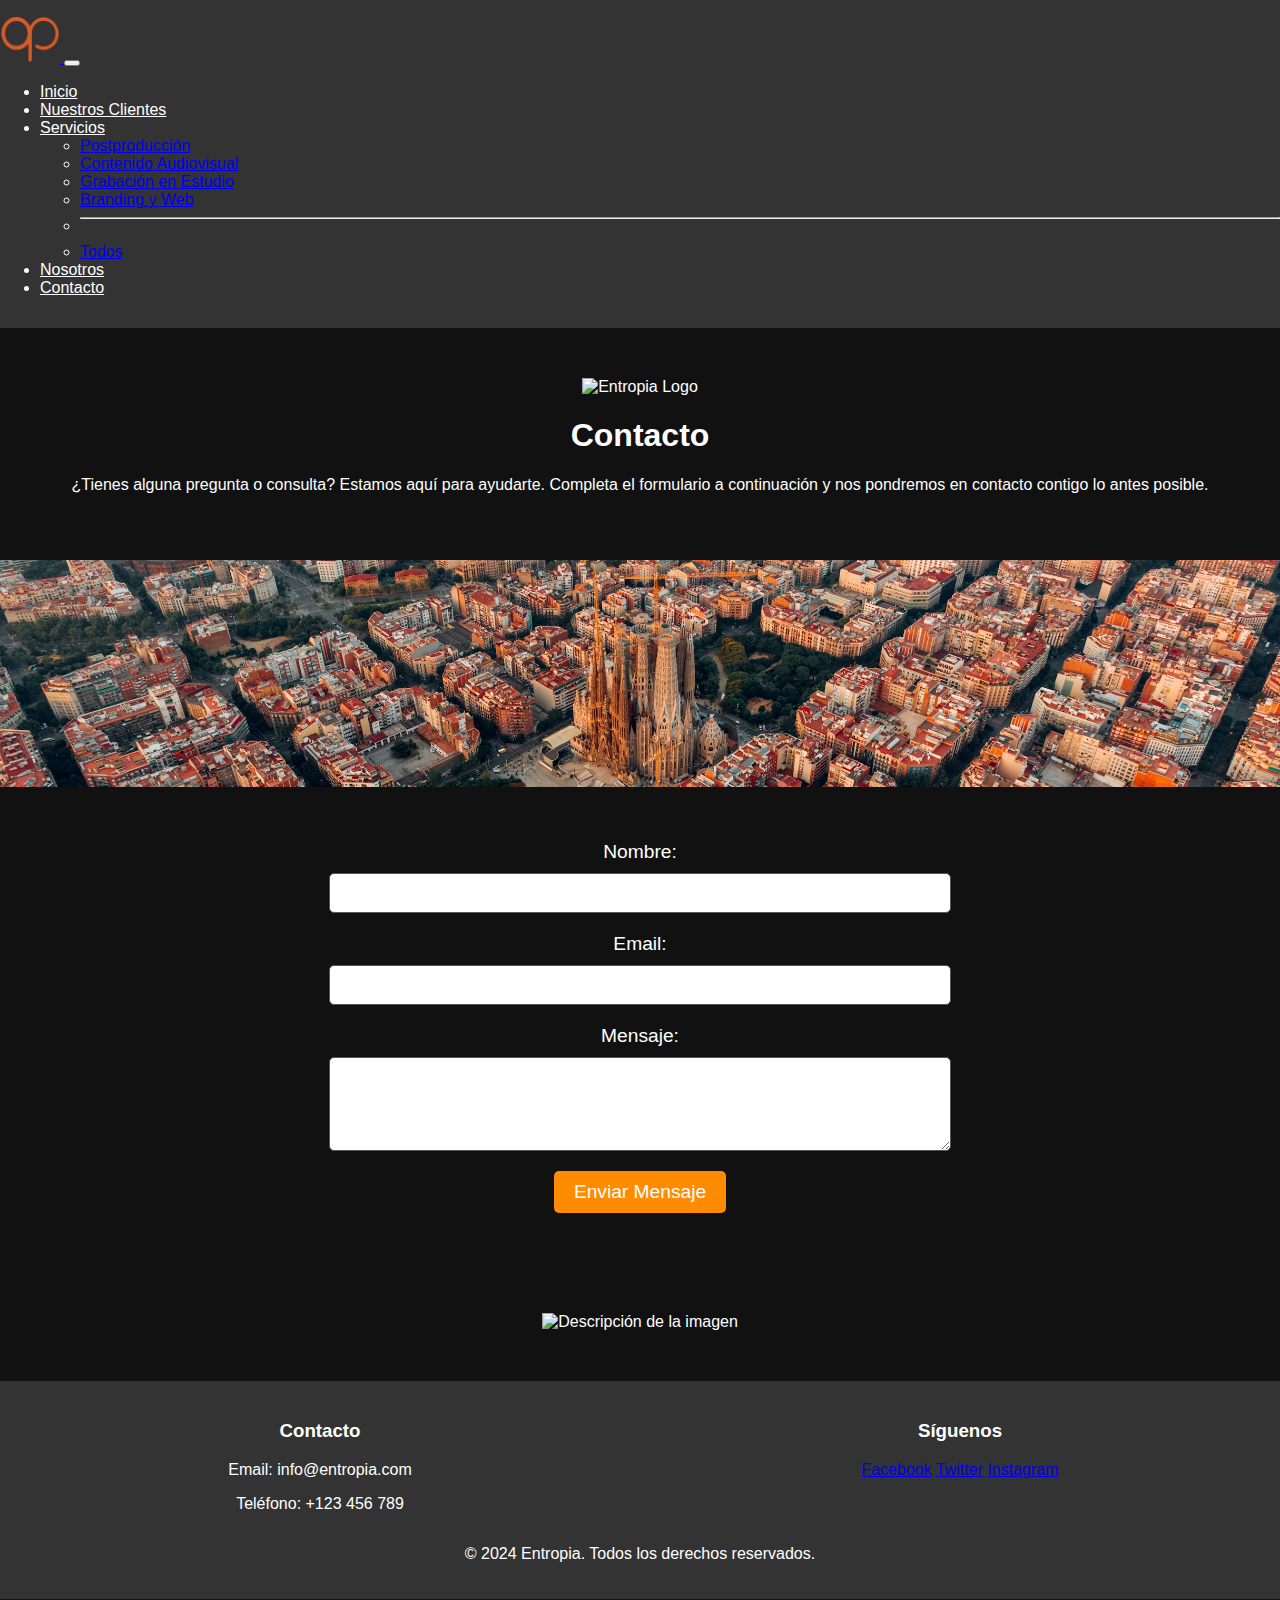
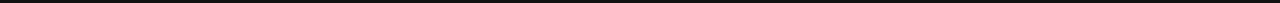
==== pages/contacto.html @ d7e5db75 "Estructura Inicial y css" ====
<!DOCTYPE html>
<html lang="es">

<head>
    <!-- Metadatos para SEO -->
    <meta charset="utf-8" />
    <meta name="viewport" content="width=device-width, initial-scale=1" />
    <meta name="description" content="Contacta con Entropia para obtener más información sobre nuestros servicios audiovisuales. Estamos aquí para ayudarte." />
    <meta name="keywords" content="entropia, contacto, servicios audiovisuales" />
    <meta name="author" content="Entropia" />

    <!-- Metadatos para redes sociales -->
    <meta property="og:title" content="Contacto - Entropia" />
    <meta property="og:description" content="Contacta con Entropia para obtener más información sobre nuestros servicios audiovisuales. Estamos aquí para ayudarte." />
    <meta property="og:type" content="website" />
    <meta name="twitter:card" content="summary_large_image" />
    <meta name="twitter:title" content="Contacto - Entropia" />
    <meta name="twitter:description" content="Contacta con Entropia para obtener más información sobre nuestros servicios audiovisuales. Estamos aquí para ayudarte." />

    <!-- Favicon -->
    <link rel="icon" href="./favicon.ico" type="image/x-icon" />
    <link rel="shortcut icon" href="./favicon.ico" type="image/x-icon" />

    <!-- Enlaces de Estilos -->
    <link rel="stylesheet" href="../css/style.css" />
    <link href="https://cdn.jsdelivr.net/npm/bootstrap@5.3.2/dist/css/bootstrap.min.css" rel="stylesheet"
        integrity="sha384-T3c6CoIi6uLrA9TneNEoa7RxnatzjcDSCmG1MXxSR1GAsXEV/Dwwykc2MPK8M2HN" crossorigin="anonymous" />

    <!-- Título de la Página -->
    <title>Contacto - Entropia</title>
</head>

<body>
    <!-- Barra de Navegación -->
    <nav class="navbar navbar-expand-lg bg-dark border-bottom border-body" data-bs-theme="dark">
        <div class="container-fluid">
            <a class="navbar-brand" href="#">
                <img src="../img/logo.png" alt="Entropia Logo" width="60" height="48" class="logo" />
            </a>
            <button class="navbar-toggler" type="button" data-bs-toggle="collapse"
                data-bs-target="#navbarSupportedContent" aria-controls="navbarSupportedContent" aria-expanded="false"
                aria-label="Toggle navigation">
                <span class="navbar-toggler-icon"></span>
            </button>
            <div class="collapse navbar-collapse" id="navbarSupportedContent">
                <ul class="navbar-nav me-auto mb-2 mb-lg-0">
                    <li class="nav-item">
                        <a class="nav-link" href="../index.html">Inicio</a>
                    </li>
                    <li class="nav-item">
                        <a class="nav-link" href="nuestros-clientes.html">Nuestros Clientes</a>
                    </li>
                    <li class="nav-item dropdown">
                        <a class="nav-link dropdown-toggle" href="#" role="button"
                            data-bs-toggle="dropdown" aria-expanded="false">
                            Servicios
                        </a>
                        <ul class="dropdown-menu">
                            <li>
                                <a class="dropdown-item" href="servicios.html#postpo">Postproducción</a>
                            </li>
                            <li>
                                <a class="dropdown-item" href="servicios.html#contenido-av">Contenido Audiovisual</a>
                            </li>
                            <li>
                                <a class="dropdown-item" href="servicios.html#grab">Grabación en Estudio</a>
                            </li>
                            <li>
                                <a class="dropdown-item" href="servicios.html#bweb">Branding y Web</a>
                            </li>
                            <li>
                                <hr class="dropdown-divider" />
                            </li>
                            <li>
                                <a class="dropdown-item" href="servicios.html">Todos</a>
                            </li>
                        </ul>
                    </li>
                    <li class="nav-item">
                        <a class="nav-link active" aria-current="page" href="nosotros.html">Nosotros</a>
                    </li>
                    <li class="nav-item">
                        <a class="nav-link" href="contacto.html">Contacto</a>
                    </li>
                </ul>
            </div>
        </div>
    </nav>

    <!-- Contenido Principal -->
    <main>
        <!-- Encabezado -->
        <header>
            <img src="../img/LOGOLARGO.png" alt="Entropia Logo" class="logolargo" />
            <h1>Contacto</h1>
            <p>¿Tienes alguna pregunta o consulta? Estamos aquí para ayudarte. Completa el formulario a continuación y nos pondremos en contacto contigo lo antes posible.</p>
        </header>
                        <!-- Imagen Especial sobre Proyectos Destacados -->
                        <img src="../img/bcncity.png" alt="Imagen Especial" class="imagen-especial">
        <!-- Contenido de Contacto -->
        <section class="contact-section">
            <div class="contact-container">
                <!-- Formulario de Contacto -->
                <form action="#" method="post" class="contact-form">
                    <label for="nombre">Nombre:</label>
                    <input type="text" id="nombre" name="nombre" required>

                    <label for="email">Email:</label>
                    <input type="email" id="email" name="email" required>

                    <label for="mensaje">Mensaje:</label>
                    <textarea id="mensaje" name="mensaje" rows="4" required></textarea>

                    <button type="submit">Enviar Mensaje</button>
                </form>
            </div>
        </section>
    </main>

        <!-- Sección Final -->
        <section class="final-section">
            <img src="../img/LOGO.png" alt="Descripción de la imagen" class="imagen-final" width="70%">
        </section>

    </main>

    <!-- Pie de Página -->
    <footer>
        <div class="footer-info">
            <div class="contact-info">
                <h3>Contacto</h3>
                <p>Email: info@entropia.com</p>
                <p>Teléfono: +123 456 789</p>
            </div>
            <div class="social-links">
                <h3>Síguenos</h3>
                <a href="#" target="_blank" rel="noopener noreferrer">Facebook</a>
                <a href="#" target="_blank" rel="noopener noreferrer">Twitter</a>
                <a href="#" target="_blank" rel="noopener noreferrer">Instagram</a>
            </div>
        </div>
        <div class="copyright">
            <p>&copy; 2024 Entropia. Todos los derechos reservados.</p>
        </div>
    </footer>

    <!-- Scripts de Bootstrap y otros -->
    <script src="https://cdn.jsdelivr.net/npm/bootstrap@5.3.2/dist/js/bootstrap.bundle.min.js"
        integrity="sha384-C6RzsynM9kWDrMNeT87bh95OGNyZPhcTNXj1NW7RuBCsyN/o0jlpcV8Qyq46cDfL"
        crossorigin="anonymous"></script>
</body>

</html>
---- css/style.css ----
/* Estilos Generales */
body {
  font-family: 'Arial', sans-serif;
  margin: 0;
  padding: 0;
  box-sizing: border-box;
  background-color: #111;
  color: #FFF;
}

/* Barra de Navegación */
nav {
  background-color: #333;
  color: #FFF;
  padding: 15px 0;
}

.nav-link {
  color: #FFF !important;
}

/* Cambiamos el color en :hover para la barra de navegación */
.nav-link:hover {
  color: darkorange !important;
}

/* Encabezado */
header {
  background-color: #111;
  color: #FFF;
  text-align: center;
  padding: 50px 0;
}

.logolargo {
  width: 800px;
  height: auto;
  filter: none;
  animation: appear 1s ease-out;
}

@keyframes distort {
  0%, 100% {
    transform: scale(1);
  }
  50% {
    transform: scale(1.1) rotate(5deg);
  }
}

@keyframes shake {
  0%, 100% {
    transform: translateX(0);
  }
  25% {
    transform: translateX(-5px);
  }
  50% {
    transform: translateX(5px);
  }
  75% {
    transform: translateX(-3px);
  }
}

/* Sección de Servicios */
.services {
  padding: 40px;
  text-align: center;
}

.service-card {
  border: 1px solid #ddd;
  border-radius: 8px;
  overflow: hidden;
  box-shadow: 0 4px 8px rgba(0, 0, 0, 0.1);
  position: relative;
  z-index: 0;
  text-align: center;
  transition: transform 0.3s ease-in-out, box-shadow 0.3s ease-in-out;
}

.service-card:hover {
  box-shadow: 0 4px 8px rgba(0, 0, 0, 0.2);
  transform: translateY(-5px);
}

@media (max-width: 767px) {
  .services {
    padding: 20px;
  }

  .service-card {
    padding: 15px;
  }
}

@media (min-width: 768px) and (max-width: 1199px) {
  .services {
    padding: 20px;
  }

  .service-card {
    padding: 15px;
  }
}

/* Sección de Proyectos Destacados */
.featured-projects {
  display: flex;
  justify-content: space-around;
  flex-wrap: wrap;
  background-color: #222;
  color: #FFF;
  padding: 30px 0;
}

.project-card {
  width: calc(25% - 20px);
  margin-bottom: 20px;
  overflow: hidden;
  position: relative;
  border: 1px solid #333;
  border-radius: 10px;
  transition: transform 0.3s ease, opacity 0.3s ease, box-shadow 0.3s ease;
  animation: appear 1s ease-out;
}

.project-card:hover {
  transform: scale(1.1);
  opacity: 0.9;
  box-shadow: 0 4px 8px rgba(0, 0, 0, 0.3);
}

.project-card img {
  width: 100%;
  height: auto;
  transition: filter 0.5s ease;
}

.project-card:hover img {
  filter: brightness(1.3);
}

.project-card h2,
.project-card p {
  opacity: 0;
  animation: appear 1s ease-out forwards;
}

/* Sección Nosotros */
.about-us {
  background-color: #111;
  color: #FFF;
  text-align: center;
  padding: 50px 0;
  animation: appear 1s ease-out;
}

.about-us h2,
.about-us p {
  opacity: 0;
  animation: appear 1s ease-out forwards;
}

/* Sección Blog */
.blog {
  background-color: #222;
  color: #FFF;
  padding: 30px 0;
  text-align: center;
  animation: appear 1s ease-out;
}

.blog-entry {
  max-width: 800px;
  margin: 0 auto 30px;
}

.blog-entry h3,
.blog-entry p,
.blog-entry a {
  opacity: 0;
  animation: appear 1s ease-out forwards;
}

/* Sección de Presentación */
.presentation-section {
  text-align: center;
  padding: 50px 0;
  background-color: #111;
  color: #FFF;
}

.presentation-section h2,
.presentation-section p {
  opacity: 0;
  animation: appear 1s ease-out forwards;
}

/* Sección de Contacto */
.contact-section {
  text-align: center;
  padding: 50px 0;
  background-color: #111;
  color: #FFF;
}

.contact-container {
  max-width: 600px;
  margin: 0 auto;
}

.contact-form {
  display: flex;
  flex-direction: column;
  align-items: center;
}

.contact-form label {
  margin-bottom: 10px;
  font-size: 1.2rem;
}

.contact-form input,
.contact-form textarea {
  width: 100%;
  padding: 10px;
  margin-bottom: 20px;
  border: 1px solid #555;
  border-radius: 5px;
  font-size: 1rem;
}

.contact-form button {
  background-color: darkorange;
  color: #FFF;
  padding: 10px 20px;
  border: none;
  border-radius: 5px;
  font-size: 1.2rem;
  cursor: pointer;
  transition: background-color 0.3s ease;
}

.contact-form button:hover {
  background-color: #FF7F50;
}

/* Sección Final */
.final-section {
  text-align: center;
  padding: 50px 0;
  background-color: #111;
  color: #FFF;
}

.final-section .imagen-final {
  width: auto;
  /* Otros estilos específicos que desees agregar */
}

/* Pie de Página */
footer {
  background-color: #333;
  color: #FFF;
  padding: 20px 0;
  text-align: center;
  animation: appear 1s ease-out;
}

.footer-info {
  display: flex;
  justify-content: space-around;
}

.contact-info,
.social-links {
  flex: 1;
}

/* Estilos para la imagen especial */
.imagen-especial {
  width: 100%;
  height: auto;
  margin: 0;
  border: none;
  border-radius: 0;
  box-shadow: none;
  /* Otros estilos específicos que desees agregar */
}

/* Cambiamos el color del texto en :hover para el contenido del menú desplegable de Servicios */
.dropdown-item:hover {
  color: darkorange !important;
}

/* Media Queries y Estilos Responsivos */
@media only screen and (max-width: 1200px) {
  .project-card {
    width: calc(33.3333% - 20px);
  }
  .logolargo {
    width: 250px;
  }
}

@media only screen and (max-width: 768px) {
  .project-card {
    width: calc(50% - 20px);
  }
  .logolargo {
    width: 200px;
  }
}

@media only screen and (max-width: 576px) {
  .project-card {
    width: calc(100% - 20px);
  }
  .logolargo {
    width: 150px;
  }
}

/* Animaciones y Efectos Adicionales */
@keyframes shine {
  0% {
    filter: brightness(1);
  }
  50% {
    filter: brightness(1.5);
  }
  100% {
    filter: brightness(1);
  }
}

@keyframes appear {
  from {
    opacity: 0;
    transform: translateY(20px);
  }
  to {
    opacity: 1;
    transform: translateY(0);
  }
}

/* Estilos Generales para Nosotros */
.history-section,
.team-section,
.values-section {
  background-color: #111;
  color: #FFF;
  text-align: center;
  padding: 50px 0;
  animation: appear 1s ease-out;
}

.history-section h2,
.team-section h2,
.values-section h2 {
  opacity: 0;
  animation: appear 1s ease-out forwards;
}

.history-section p,
.team-section p {
  opacity: 0;
  animation: appear 1s ease-out forwards;
}

/* Sección de Historia */
.history-section {
  animation-delay: 0.2s;
}

/* Sección de Equipo */
.team-section {
  animation-delay: 0.4s;
}

/* Sección de Valores */
.values-section {
  animation-delay: 0.6s;
}

/* Estilos para dispositivos pequeños */
@media only screen and (max-width: 600px) {
  .history-section,
  .team-section,
  .values-section {
    padding: 30px 0;
  }
}

/* Estilos para Nuestros Clientes */
.featured-clients {
  display: flex;
  justify-content: space-around;
  align-items: center;
  flex-wrap: wrap;
  background-color: #222;
  color: #FFF;
  padding: 30px 0;
}

/* Estilos para cada tarjeta de cliente */
.client-card {
  width: calc(25% - 20px);
  margin: 20px 0;
  padding: 20px;
  box-sizing: border-box;
  text-align: center;
  border: 1px solid #ddd;
  border-radius: 10px;
  transition: transform 0.3s ease, box-shadow 0.3s ease;
}

.client-card img {
  width: 80px; /* Tamaño ajustable según tus preferencias */
  height: auto;
  border-radius: 50%;
  margin-bottom: 10px; /* Redujimos el espacio inferior */
}

.client-card:hover {
  transform: translateY(-5px);
  box-shadow: 0 4px 8px rgba(0, 0, 0, 0.2);
}

.client-logo img {
  width: 100%;
  height: auto;
  transition: filter 0.5s ease;
}

.client-logo:hover img {
  filter: brightness(1.3);
}

/* Media Queries y Estilos Responsivos para Nuestros Clientes */
@media only screen and (max-width: 1200px) {
  .client-card {
    width: calc(33.3333% - 20px);
  }
}

@media only screen and (max-width: 768px) {
  .client-card {
    width: calc(50% - 20px);
  }
}

@media only screen and (max-width: 576px) {
  .client-card {
    width: calc(100% - 20px);
  }
}

/* Animaciones y Efectos Adicionales */
@keyframes shine {
  0% {
    filter: brightness(1);
  }
  50% {
    filter: brightness(1.5);
  }
  100% {
    filter: brightness(1);
  }
}

@keyframes appear {
  from {
    opacity: 0;
    transform: translateY(20px);
  }
  to {
    opacity: 1;
    transform: translateY(0);
  }
}

/* Estilos para la Sección de Servicios */
.services-section {
  display: flex;
  flex-wrap: wrap;
  justify-content: space-around;
  background-color: #222;
  padding: 50px 0;
}

/* Estilos para las Tarjetas de Servicio */
.service-card {
  width: calc(30% - 20px);
  margin: 20px 0;
  padding: 20px;
  border: 1px solid #333;
  border-radius: 10px;
  box-shadow: 0 4px 8px rgba(0, 0, 0, 0.3);
  transition: transform 0.3s ease, box-shadow 0.3s ease;
}

.service-card:hover {
  box-shadow: 0 8px 16px rgba(0, 0, 0, 0.5);
  transform: translateY(-5px);
}

.service-card img {
  width: 100%;
  height: auto;
  border-radius: 8px;
  margin-bottom: 15px;
}

.service-card h2 {
  font-size: 1.5rem;
  margin-bottom: 10px;
  color: #FFF;
}

.service-card p {
  font-size: 1rem;
  color: #CCC;
  line-height: 1.5;
  margin-bottom: 20px;
}

/* Media queries para ajustes en dispositivos más pequeños */
@media (max-width: 1200px) {
  .service-card {
    width: calc(33.3333% - 20px);
  }
}

@media (max-width: 768px) {
  .service-card {
    width: calc(50% - 20px);
  }
}

@media (max-width: 576px) {
  .service-card {
    width: calc(100% - 20px);
  }
}

/* Estilos adicionales para dispositivos de escritorio */
@media (min-width: 992px) {
  .services-section {
    padding: 50px 100px;
  }

  .service-card {
    width: calc(25% - 40px);
    margin: 20px 10px;
  }
}
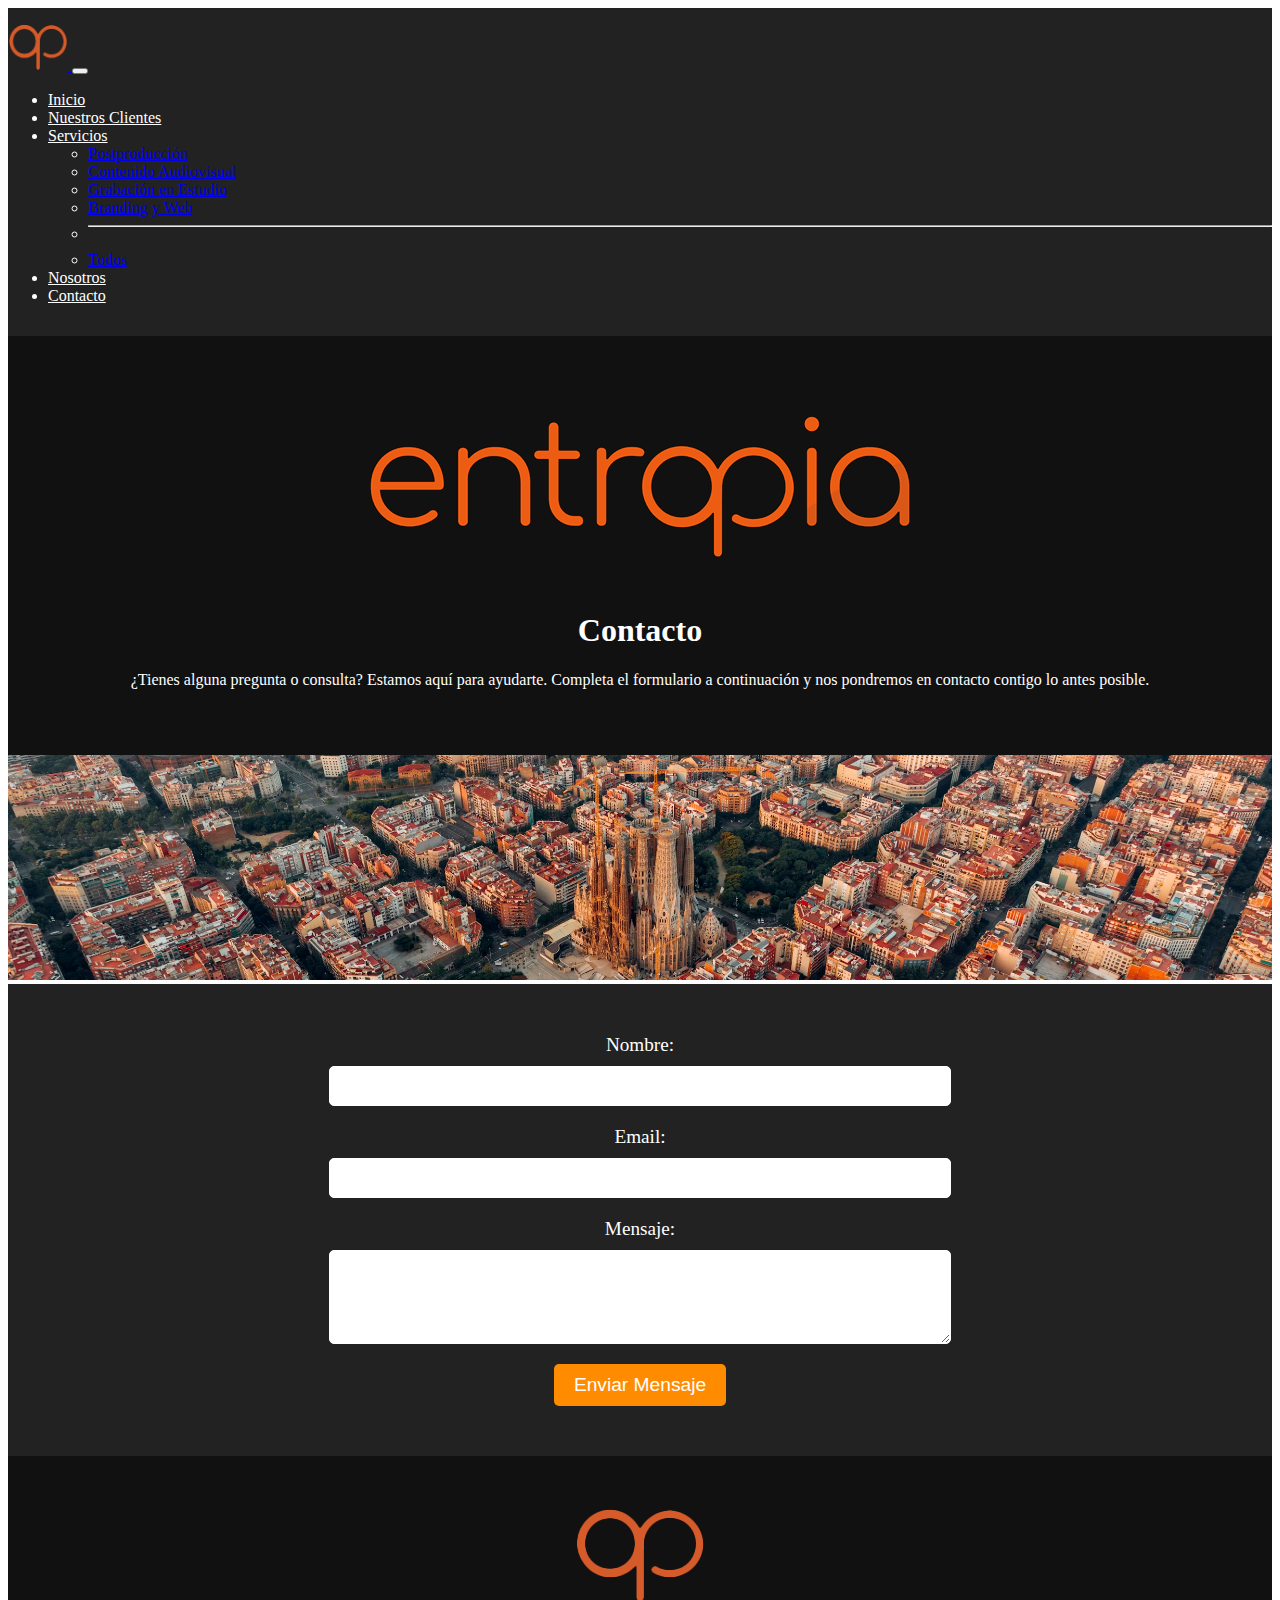
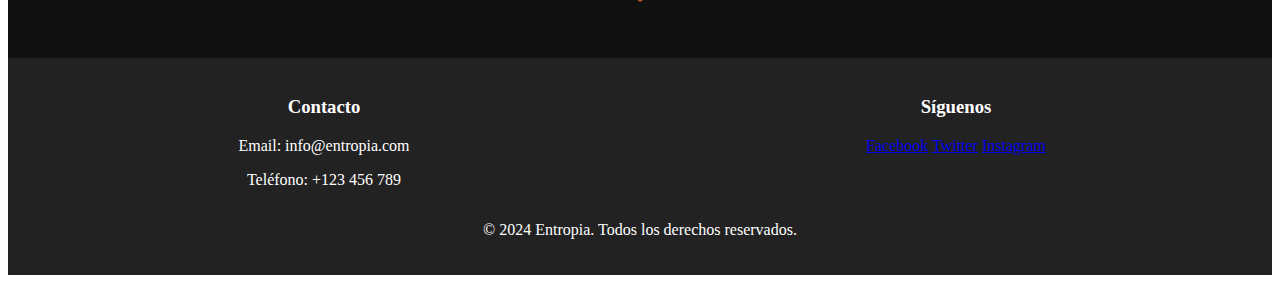
==== commit b66402e5: "sass" ====
--- a/pages/contacto.html
+++ b/pages/contacto.html
@@ -18,8 +18,8 @@
     <meta name="twitter:description" content="Contacta con Entropia para obtener más información sobre nuestros servicios audiovisuales. Estamos aquí para ayudarte." />
 
     <!-- Favicon -->
-    <link rel="icon" href="./favicon.ico" type="image/x-icon" />
-    <link rel="shortcut icon" href="./favicon.ico" type="image/x-icon" />
+    <link rel="icon" href="../img/logo.png" type="image/x-icon" />
+    <link rel="shortcut icon" href="../img/logo.png" type="image/x-icon" />
 
     <!-- Enlaces de Estilos -->
     <link rel="stylesheet" href="../css/style.css" />
@@ -43,7 +43,7 @@
                 <span class="navbar-toggler-icon"></span>
             </button>
             <div class="collapse navbar-collapse" id="navbarSupportedContent">
-                <ul class="navbar-nav me-auto mb-2 mb-lg-0">
+                <ul class="navbar-nav ms-auto">
                     <li class="nav-item">
                         <a class="nav-link" href="../index.html">Inicio</a>
                     </li>
@@ -77,10 +77,10 @@
                         </ul>
                     </li>
                     <li class="nav-item">
-                        <a class="nav-link active" aria-current="page" href="nosotros.html">Nosotros</a>
+                        <a class="nav-link" href="nosotros.html">Nosotros</a>
                     </li>
                     <li class="nav-item">
-                        <a class="nav-link" href="contacto.html">Contacto</a>
+                        <a class="nav-link active" aria-current="page" href="contacto.html">Contacto</a>
                     </li>
                 </ul>
             </div>
@@ -91,12 +91,14 @@
     <main>
         <!-- Encabezado -->
         <header>
-            <img src="../img/LOGOLARGO.png" alt="Entropia Logo" class="logolargo" />
+            <img src="../img/logolargo.png" alt="Entropia Logo" class="logolargo" />
             <h1>Contacto</h1>
             <p>¿Tienes alguna pregunta o consulta? Estamos aquí para ayudarte. Completa el formulario a continuación y nos pondremos en contacto contigo lo antes posible.</p>
         </header>
-                        <!-- Imagen Especial sobre Proyectos Destacados -->
-                        <img src="../img/bcncity.png" alt="Imagen Especial" class="imagen-especial">
+        
+        <!-- Imagen Especial sobre Proyectos Destacados -->
+        <img src="../img/bcncity.png" alt="Imagen Especial" class="imagen-especial">
+
         <!-- Contenido de Contacto -->
         <section class="contact-section">
             <div class="contact-container">
@@ -117,12 +119,10 @@
         </section>
     </main>
 
-        <!-- Sección Final -->
-        <section class="final-section">
-            <img src="../img/LOGO.png" alt="Descripción de la imagen" class="imagen-final" width="70%">
-        </section>
-
-    </main>
+    <!-- Sección Final -->
+    <section class="final-section">
+        <img src="../img/logo.png" alt="Descripción de la imagen" class="imagen-final" width="70%">
+    </section>
 
     <!-- Pie de Página -->
     <footer>
--- a/css/style.css
+++ b/css/style.css
@@ -1,236 +1,370 @@
-/* Estilos Generales */
-body {
-  font-family: 'Arial', sans-serif;
-  margin: 0;
-  padding: 0;
-  box-sizing: border-box;
-  background-color: #111;
-  color: #FFF;
-}
-
-/* Barra de Navegación */
+@charset "UTF-8";
+/* styles.scss */
+/* _mixins.scss */
+/* _header.scss */
 nav {
-  background-color: #333;
-  color: #FFF;
-  padding: 15px 0;
-}
+  background-color: #222;
+  color: #FFF;
+  padding: 15px 0; }
 
 .nav-link {
-  color: #FFF !important;
-}
+  color: #FFF !important; }
 
 /* Cambiamos el color en :hover para la barra de navegación */
 .nav-link:hover {
-  color: darkorange !important;
-}
+  color: darkorange !important; }
 
 /* Encabezado */
 header {
   background-color: #111;
   color: #FFF;
   text-align: center;
-  padding: 50px 0;
-}
-
-.logolargo {
-  width: 800px;
-  height: auto;
-  filter: none;
-  animation: appear 1s ease-out;
-}
-
+  padding: 50px 0; }
+  header .logolargo {
+    max-width: 100%;
+    /* Aseguramos que el logo largo no exceda el ancho del contenedor */
+    height: auto;
+    filter: none;
+    animation: appear 1s ease-out; }
 @keyframes distort {
   0%, 100% {
-    transform: scale(1);
-  }
+    transform: scale(1); }
   50% {
-    transform: scale(1.1) rotate(5deg);
-  }
-}
-
+    transform: scale(1.1) rotate(5deg); } }
 @keyframes shake {
   0%, 100% {
-    transform: translateX(0);
-  }
+    transform: translateX(0); }
   25% {
-    transform: translateX(-5px);
-  }
+    transform: translateX(-5px); }
   50% {
-    transform: translateX(5px);
-  }
+    transform: translateX(5px); }
   75% {
-    transform: translateX(-3px);
-  }
-}
-
-/* Sección de Servicios */
-.services {
-  padding: 40px;
-  text-align: center;
-}
+    transform: translateX(-3px); } }
+/* Sección Final */
+.final-section {
+  text-align: center;
+  padding: 50px 0;
+  background-color: #111;
+  color: #FFF; }
+  .final-section .imagen-final {
+    width: auto;
+    /* Otros estilos específicos que desees agregar */ }
+
+/* Sección presentacion */
+.presentation-section {
+  text-align: center;
+  padding: 50px 0;
+  background-color: #111;
+  color: #FFF; }
+
+/* Media Queries y Estilos Responsivos */
+@media only screen and (max-width: 1200px) {
+  .logolargo {
+    width: 250px; } }
+@media only screen and (max-width: 768px) {
+  .logolargo {
+    width: 200px; } }
+@media only screen and (max-width: 576px) {
+  .logolargo {
+    width: 150px; } }
+/* Animaciones y Efectos Adicionales */
+@keyframes shine {
+  0% {
+    filter: brightness(1); }
+  50% {
+    filter: brightness(1.5); }
+  100% {
+    filter: brightness(1); } }
+@keyframes appear {
+  from {
+    opacity: 0;
+    transform: translateY(20px); }
+  to {
+    opacity: 1;
+    transform: translateY(0); } }
+/* _about-us.scss */
+.history-section {
+  background-color: #222;
+  color: #FFF;
+  text-align: center;
+  padding: 50px 0;
+  animation: appear 1s ease-out; }
+
+.about-us h2,
+.about-us p {
+  opacity: 0;
+  animation: appear 1s ease-out forwards; }
+
+/* Animaciones y Efectos Adicionales */
+@keyframes appear {
+  from {
+    opacity: 0;
+    transform: translateY(20px); }
+  to {
+    opacity: 1;
+    transform: translateY(0); } }
+/* _services.scss */
+.services-section {
+  display: flex;
+  flex-wrap: wrap;
+  justify-content: space-around;
+  background-color: #222;
+  padding: 50px 0; }
 
 .service-card {
-  border: 1px solid #ddd;
-  border-radius: 8px;
-  overflow: hidden;
-  box-shadow: 0 4px 8px rgba(0, 0, 0, 0.1);
-  position: relative;
-  z-index: 0;
-  text-align: center;
-  transition: transform 0.3s ease-in-out, box-shadow 0.3s ease-in-out;
-}
-
-.service-card:hover {
-  box-shadow: 0 4px 8px rgba(0, 0, 0, 0.2);
-  transform: translateY(-5px);
-}
-
-@media (max-width: 767px) {
-  .services {
-    padding: 20px;
-  }
-
+  width: calc(30% - 20px);
+  margin: 20px 0;
+  padding: 20px;
+  border: 1px solid #333;
+  border-radius: 10px;
+  box-shadow: 0 4px 8px rgba(0, 0, 0, 0.3);
+  transition: transform 0.3s ease, box-shadow 0.3s ease; }
+  .service-card from {
+    opacity: 0;
+    transform: translateY(20px); }
+  .service-card to {
+    opacity: 1;
+    transform: translateY(0); }
+  .service-card:hover {
+    box-shadow: 0 8px 16px rgba(0, 0, 0, 0.5);
+    transform: translateY(-5px); }
+  .service-card img {
+    width: 100%;
+    height: auto;
+    border-radius: 8px;
+    margin-bottom: 15px; }
+  .service-card h2 {
+    font-size: 1.5rem;
+    margin-bottom: 10px;
+    color: #FFF; }
+  .service-card p {
+    font-size: 1rem;
+    color: #CCC;
+    line-height: 1.5;
+    margin-bottom: 20px; }
+
+@media (max-width: 1200px) {
   .service-card {
-    padding: 15px;
-  }
-}
-
-@media (min-width: 768px) and (max-width: 1199px) {
-  .services {
-    padding: 20px;
-  }
-
+    width: calc(33.3333% - 20px); } }
+@media (max-width: 768px) {
   .service-card {
-    padding: 15px;
-  }
-}
-
-/* Sección de Proyectos Destacados */
+    width: calc(50% - 20px); } }
+@media (max-width: 576px) {
+  .service-card {
+    width: calc(100% - 20px); } }
+@media (min-width: 992px) {
+  .services-section {
+    padding: 50px 100px; }
+
+  .service-card {
+    width: calc(25% - 40px);
+    margin: 20px 10px; } }
+/* _featured-projects.scss */
 .featured-projects {
   display: flex;
   justify-content: space-around;
   flex-wrap: wrap;
   background-color: #222;
   color: #FFF;
-  padding: 30px 0;
-}
+  padding: 30px 0; }
 
 .project-card {
   width: calc(25% - 20px);
   margin-bottom: 20px;
   overflow: hidden;
   position: relative;
-  border: 1px solid #333;
+  border: 1px solid #FFF;
   border-radius: 10px;
   transition: transform 0.3s ease, opacity 0.3s ease, box-shadow 0.3s ease;
-  animation: appear 1s ease-out;
-}
+  animation: appear 1s ease-out; }
 
 .project-card:hover {
   transform: scale(1.1);
   opacity: 0.9;
-  box-shadow: 0 4px 8px rgba(0, 0, 0, 0.3);
-}
+  box-shadow: 0 4px 8px rgba(0, 0, 0, 0.3); }
 
 .project-card img {
   width: 100%;
   height: auto;
-  transition: filter 0.5s ease;
-}
+  transition: filter 0.5s ease; }
 
 .project-card:hover img {
-  filter: brightness(1.3);
-}
+  filter: brightness(1.3); }
 
 .project-card h2,
 .project-card p {
   opacity: 0;
-  animation: appear 1s ease-out forwards;
-}
-
-/* Sección Nosotros */
-.about-us {
+  animation: appear 1s ease-out forwards; }
+
+/* Media Queries para ajustes en dispositivos más pequeños */
+@media only screen and (max-width: 1200px) {
+  .project-card {
+    width: calc(33.3333% - 20px); } }
+@media only screen and (max-width: 768px) {
+  .project-card {
+    width: calc(50% - 20px); } }
+@media only screen and (max-width: 576px) {
+  .project-card {
+    width: calc(100% - 20px); } }
+/* _team.scss */
+.team-section {
   background-color: #111;
   color: #FFF;
   text-align: center;
+  padding: 50px 0; }
+  .team-section from {
+    opacity: 0;
+    transform: translateY(20px); }
+  .team-section to {
+    opacity: 1;
+    transform: translateY(0); }
+  .team-section h2, .team-section p {
+    opacity: 0;
+    animation: appear 1s ease-out forwards; }
+
+.team-member {
+  width: calc(25% - 20px);
+  margin: 20px;
+  padding: 20px;
+  box-sizing: border-box;
+  text-align: center;
+  border: 1px solid #333;
+  border-radius: 10px;
+  transition: transform 0.3s ease, box-shadow 0.3s ease; }
+  .team-member from {
+    opacity: 0;
+    transform: translateY(20px); }
+  .team-member to {
+    opacity: 1;
+    transform: translateY(0); }
+  .team-member img {
+    width: 80px;
+    /* Tamaño ajustable según tus preferencias */
+    height: auto;
+    border-radius: 50%;
+    margin-bottom: 10px;
+    /* Redujimos el espacio inferior */ }
+  .team-member:hover {
+    transform: translateY(-5px);
+    box-shadow: 0 4px 8px rgba(0, 0, 0, 0.2); }
+
+@media only screen and (max-width: 1200px) {
+  .team-member {
+    width: calc(33.3333% - 20px); } }
+@media only screen and (max-width: 768px) {
+  .team-member {
+    width: calc(50% - 20px); } }
+@media only screen and (max-width: 576px) {
+  .team-member {
+    width: calc(100% - 20px); } }
+@keyframes shine {
+  0% {
+    filter: brightness(1); }
+  50% {
+    filter: brightness(1.5); }
+  100% {
+    filter: brightness(1); } }
+@keyframes appear {
+  from {
+    opacity: 0;
+    transform: translateY(20px); }
+  to {
+    opacity: 1;
+    transform: translateY(0); } }
+/* _clients.scss */
+.featured-clients {
+  display: flex;
+  justify-content: space-around;
+  align-items: center;
+  flex-wrap: wrap;
+  background-color: #222;
+  color: #FFF;
+  padding: 30px 0; }
+
+/* Estilos para cada tarjeta de cliente */
+.client-card {
+  width: calc(25% - 20px);
+  margin: 20px 0;
+  padding: 20px;
+  box-sizing: border-box;
+  text-align: center;
+  border: 1px solid #FFF;
+  border-radius: 10px;
+  transition: transform 0.3s ease, box-shadow 0.3s ease; }
+
+.client-card img {
+  width: 80px;
+  /* Tamaño ajustable según tus preferencias */
+  height: auto;
+  border-radius: 50%;
+  margin-bottom: 10px;
+  /* Redujimos el espacio inferior */ }
+
+.client-card:hover {
+  transform: translateY(-5px);
+  box-shadow: 0 4px 8px rgba(0, 0, 0, 0.2); }
+
+.client-logo img {
+  width: 100%;
+  height: auto;
+  transition: filter 0.5s ease; }
+
+.client-logo:hover img {
+  filter: brightness(1.3); }
+
+/* Media Queries y Estilos Responsivos para Nuestros Clientes */
+@media only screen and (max-width: 1200px) {
+  .client-card {
+    width: calc(33.3333% - 20px); } }
+@media only screen and (max-width: 768px) {
+  .client-card {
+    width: calc(50% - 20px); } }
+@media only screen and (max-width: 576px) {
+  .client-card {
+    width: calc(100% - 20px); } }
+/* Animaciones y Efectos Adicionales */
+@keyframes shine {
+  0% {
+    filter: brightness(1); }
+  50% {
+    filter: brightness(1.5); }
+  100% {
+    filter: brightness(1); } }
+@keyframes appear {
+  from {
+    opacity: 0;
+    transform: translateY(20px); }
+  to {
+    opacity: 1;
+    transform: translateY(0); } }
+/* _contact-form.scss */
+.contact-section {
+  text-align: center;
   padding: 50px 0;
-  animation: appear 1s ease-out;
-}
-
-.about-us h2,
-.about-us p {
-  opacity: 0;
-  animation: appear 1s ease-out forwards;
-}
-
-/* Sección Blog */
-.blog {
-  background-color: #222;
-  color: #FFF;
-  padding: 30px 0;
-  text-align: center;
-  animation: appear 1s ease-out;
-}
-
-.blog-entry {
-  max-width: 800px;
-  margin: 0 auto 30px;
-}
-
-.blog-entry h3,
-.blog-entry p,
-.blog-entry a {
-  opacity: 0;
-  animation: appear 1s ease-out forwards;
-}
-
-/* Sección de Presentación */
-.presentation-section {
-  text-align: center;
-  padding: 50px 0;
-  background-color: #111;
-  color: #FFF;
-}
-
-.presentation-section h2,
-.presentation-section p {
-  opacity: 0;
-  animation: appear 1s ease-out forwards;
-}
-
-/* Sección de Contacto */
-.contact-section {
-  text-align: center;
-  padding: 50px 0;
-  background-color: #111;
-  color: #FFF;
-}
+  background-color: #222;
+  color: #FFF; }
 
 .contact-container {
   max-width: 600px;
-  margin: 0 auto;
-}
+  margin: 0 auto; }
 
 .contact-form {
   display: flex;
   flex-direction: column;
-  align-items: center;
-}
+  align-items: center; }
 
 .contact-form label {
   margin-bottom: 10px;
-  font-size: 1.2rem;
-}
+  font-size: 1.2rem; }
 
 .contact-form input,
 .contact-form textarea {
   width: 100%;
   padding: 10px;
   margin-bottom: 20px;
-  border: 1px solid #555;
+  border: 1px solid #FFF;
   border-radius: 5px;
-  font-size: 1rem;
-}
+  font-size: 1rem; }
 
 .contact-form button {
   background-color: darkorange;
@@ -240,44 +374,30 @@
   border-radius: 5px;
   font-size: 1.2rem;
   cursor: pointer;
-  transition: background-color 0.3s ease;
-}
+  transition: background-color 0.3s ease; }
 
 .contact-form button:hover {
-  background-color: #FF7F50;
-}
-
-/* Sección Final */
-.final-section {
-  text-align: center;
-  padding: 50px 0;
-  background-color: #111;
-  color: #FFF;
-}
-
-.final-section .imagen-final {
-  width: auto;
-  /* Otros estilos específicos que desees agregar */
-}
-
-/* Pie de Página */
+  background-color: darkorange; }
+
+/* Media Queries para ajustes en dispositivos más pequeños */
+@media only screen and (max-width: 600px) {
+  .contact-section {
+    padding: 30px 0; } }
+/* _footer.scss */
 footer {
-  background-color: #333;
+  background-color: #222;
   color: #FFF;
   padding: 20px 0;
   text-align: center;
-  animation: appear 1s ease-out;
-}
+  animation: appear 1s ease-out; }
 
 .footer-info {
   display: flex;
-  justify-content: space-around;
-}
+  justify-content: space-around; }
 
 .contact-info,
 .social-links {
-  flex: 1;
-}
+  flex: 1; }
 
 /* Estilos para la imagen especial */
 .imagen-especial {
@@ -287,274 +407,10 @@
   border: none;
   border-radius: 0;
   box-shadow: none;
-  /* Otros estilos específicos que desees agregar */
-}
+  /* Otros estilos específicos que desees agregar */ }
 
 /* Cambiamos el color del texto en :hover para el contenido del menú desplegable de Servicios */
 .dropdown-item:hover {
-  color: darkorange !important;
-}
-
-/* Media Queries y Estilos Responsivos */
-@media only screen and (max-width: 1200px) {
-  .project-card {
-    width: calc(33.3333% - 20px);
-  }
-  .logolargo {
-    width: 250px;
-  }
-}
-
-@media only screen and (max-width: 768px) {
-  .project-card {
-    width: calc(50% - 20px);
-  }
-  .logolargo {
-    width: 200px;
-  }
-}
-
-@media only screen and (max-width: 576px) {
-  .project-card {
-    width: calc(100% - 20px);
-  }
-  .logolargo {
-    width: 150px;
-  }
-}
-
-/* Animaciones y Efectos Adicionales */
-@keyframes shine {
-  0% {
-    filter: brightness(1);
-  }
-  50% {
-    filter: brightness(1.5);
-  }
-  100% {
-    filter: brightness(1);
-  }
-}
-
-@keyframes appear {
-  from {
-    opacity: 0;
-    transform: translateY(20px);
-  }
-  to {
-    opacity: 1;
-    transform: translateY(0);
-  }
-}
-
-/* Estilos Generales para Nosotros */
-.history-section,
-.team-section,
-.values-section {
-  background-color: #111;
-  color: #FFF;
-  text-align: center;
-  padding: 50px 0;
-  animation: appear 1s ease-out;
-}
-
-.history-section h2,
-.team-section h2,
-.values-section h2 {
-  opacity: 0;
-  animation: appear 1s ease-out forwards;
-}
-
-.history-section p,
-.team-section p {
-  opacity: 0;
-  animation: appear 1s ease-out forwards;
-}
-
-/* Sección de Historia */
-.history-section {
-  animation-delay: 0.2s;
-}
-
-/* Sección de Equipo */
-.team-section {
-  animation-delay: 0.4s;
-}
-
-/* Sección de Valores */
-.values-section {
-  animation-delay: 0.6s;
-}
-
-/* Estilos para dispositivos pequeños */
-@media only screen and (max-width: 600px) {
-  .history-section,
-  .team-section,
-  .values-section {
-    padding: 30px 0;
-  }
-}
-
-/* Estilos para Nuestros Clientes */
-.featured-clients {
-  display: flex;
-  justify-content: space-around;
-  align-items: center;
-  flex-wrap: wrap;
-  background-color: #222;
-  color: #FFF;
-  padding: 30px 0;
-}
-
-/* Estilos para cada tarjeta de cliente */
-.client-card {
-  width: calc(25% - 20px);
-  margin: 20px 0;
-  padding: 20px;
-  box-sizing: border-box;
-  text-align: center;
-  border: 1px solid #ddd;
-  border-radius: 10px;
-  transition: transform 0.3s ease, box-shadow 0.3s ease;
-}
-
-.client-card img {
-  width: 80px; /* Tamaño ajustable según tus preferencias */
-  height: auto;
-  border-radius: 50%;
-  margin-bottom: 10px; /* Redujimos el espacio inferior */
-}
-
-.client-card:hover {
-  transform: translateY(-5px);
-  box-shadow: 0 4px 8px rgba(0, 0, 0, 0.2);
-}
-
-.client-logo img {
-  width: 100%;
-  height: auto;
-  transition: filter 0.5s ease;
-}
-
-.client-logo:hover img {
-  filter: brightness(1.3);
-}
-
-/* Media Queries y Estilos Responsivos para Nuestros Clientes */
-@media only screen and (max-width: 1200px) {
-  .client-card {
-    width: calc(33.3333% - 20px);
-  }
-}
-
-@media only screen and (max-width: 768px) {
-  .client-card {
-    width: calc(50% - 20px);
-  }
-}
-
-@media only screen and (max-width: 576px) {
-  .client-card {
-    width: calc(100% - 20px);
-  }
-}
-
-/* Animaciones y Efectos Adicionales */
-@keyframes shine {
-  0% {
-    filter: brightness(1);
-  }
-  50% {
-    filter: brightness(1.5);
-  }
-  100% {
-    filter: brightness(1);
-  }
-}
-
-@keyframes appear {
-  from {
-    opacity: 0;
-    transform: translateY(20px);
-  }
-  to {
-    opacity: 1;
-    transform: translateY(0);
-  }
-}
-
-/* Estilos para la Sección de Servicios */
-.services-section {
-  display: flex;
-  flex-wrap: wrap;
-  justify-content: space-around;
-  background-color: #222;
-  padding: 50px 0;
-}
-
-/* Estilos para las Tarjetas de Servicio */
-.service-card {
-  width: calc(30% - 20px);
-  margin: 20px 0;
-  padding: 20px;
-  border: 1px solid #333;
-  border-radius: 10px;
-  box-shadow: 0 4px 8px rgba(0, 0, 0, 0.3);
-  transition: transform 0.3s ease, box-shadow 0.3s ease;
-}
-
-.service-card:hover {
-  box-shadow: 0 8px 16px rgba(0, 0, 0, 0.5);
-  transform: translateY(-5px);
-}
-
-.service-card img {
-  width: 100%;
-  height: auto;
-  border-radius: 8px;
-  margin-bottom: 15px;
-}
-
-.service-card h2 {
-  font-size: 1.5rem;
-  margin-bottom: 10px;
-  color: #FFF;
-}
-
-.service-card p {
-  font-size: 1rem;
-  color: #CCC;
-  line-height: 1.5;
-  margin-bottom: 20px;
-}
-
-/* Media queries para ajustes en dispositivos más pequeños */
-@media (max-width: 1200px) {
-  .service-card {
-    width: calc(33.3333% - 20px);
-  }
-}
-
-@media (max-width: 768px) {
-  .service-card {
-    width: calc(50% - 20px);
-  }
-}
-
-@media (max-width: 576px) {
-  .service-card {
-    width: calc(100% - 20px);
-  }
-}
-
-/* Estilos adicionales para dispositivos de escritorio */
-@media (min-width: 992px) {
-  .services-section {
-    padding: 50px 100px;
-  }
-
-  .service-card {
-    width: calc(25% - 40px);
-    margin: 20px 10px;
-  }
-}
+  color: darkorange !important; }
+
+/*# sourceMappingURL=style.css.map */
